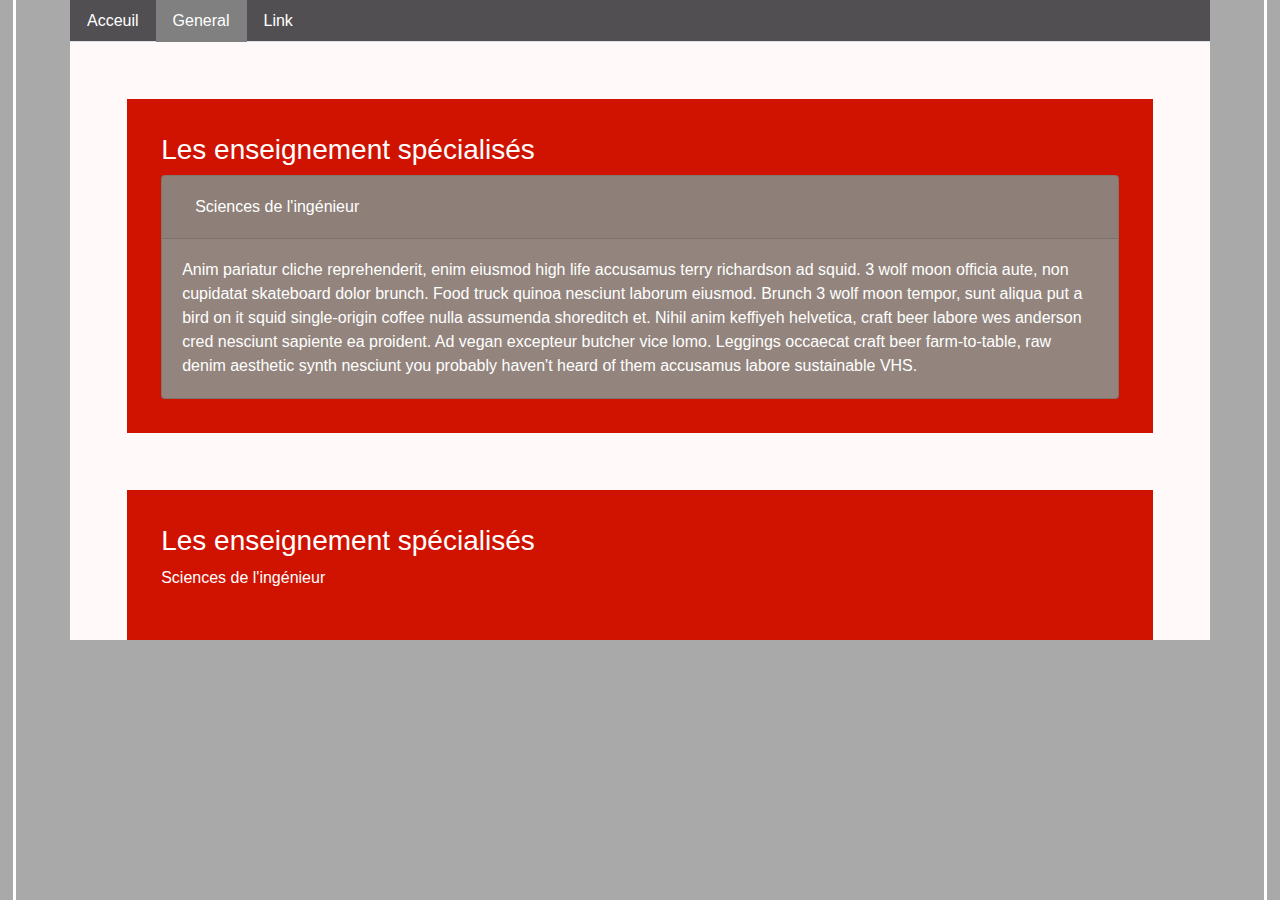
==== general.html @ a8df72dd "Ligne de styles cotés" ====
<!doctype html>
<html lang="en">
  <head>
    <!-- Required meta tags -->
    <meta charset="utf-8">
    <meta name="viewport" content="width=device-width, initial-scale=1, shrink-to-fit=no">
    <!-- Bootstrap CSS -->
    <link rel="stylesheet" href="https://stackpath.bootstrapcdn.com/bootstrap/4.4.1/css/bootstrap.min.css" integrity="sha384-Vkoo8x4CGsO3+Hhxv8T/Q5PaXtkKtu6ug5TOeNV6gBiFeWPGFN9MuhOf23Q9Ifjh" crossorigin="anonymous">
    <link rel="stylesheet" href="css.css">
    <title>Generale</title>
  </head>
  <body>
    <div class="vl-left"></div>
    <div class="vl-right"></div>

    <div class="container">
      <ul class="nav nav-tabs">
        <li class="nav-item">
          <a class="nav-link" href="index.html">Acceuil</a>
        </li>
        <li class="nav-item nav-general">
          <a class="nav-link" href="#">General</a>
        </li>
        <li class="nav-item">
          <a class="nav-link" href="#">Link</a>
        </li>
      </ul>

      <div class="boite">
        <h3>Les enseignement spécialisés</h3>
        <div class="accordion" id="accordionExample">
          <div class="card">
            <div class="card-header" id="headingOne">
              <h5 class="mb-0">
                <button class="btn btn-link" type="button" data-toggle="collapse" data-target="#collapseOne" aria-expanded="true" aria-controls="collapseOne">
                  Sciences de l'ingénieur
                </button>
              </h5>
            </div>
        
            <div id="collapseOne" class="collapse show" aria-labelledby="headingOne" data-parent="#accordionExample">
              <div class="card-body">
                Anim pariatur cliche reprehenderit, enim eiusmod high life accusamus terry richardson ad squid. 3 wolf moon officia aute, non cupidatat skateboard dolor brunch. Food truck quinoa nesciunt laborum eiusmod. Brunch 3 wolf moon tempor, sunt aliqua put a bird on it squid single-origin coffee nulla assumenda shoreditch et. Nihil anim keffiyeh helvetica, craft beer labore wes anderson cred nesciunt sapiente ea proident. Ad vegan excepteur butcher vice lomo. Leggings occaecat craft beer farm-to-table, raw denim aesthetic synth nesciunt you probably haven't heard of them accusamus labore sustainable VHS.
              </div>
            </div>
          </div>
        </div>
      </div>

      <div class="boite">
        <h3>Les enseignement spécialisés</h3>
        <p>Sciences de l'ingénieur</p>
      </div>

    </div>

    <!-- jQuery first, then Popper.js, then Bootstrap JS -->
    <script src="https://code.jquery.com/jquery-3.4.1.slim.min.js" integrity="sha384-J6qa4849blE2+poT4WnyKhv5vZF5SrPo0iEjwBvKU7imGFAV0wwj1yYfoRSJoZ+n" crossorigin="anonymous"></script>
    <script src="https://cdn.jsdelivr.net/npm/popper.js@1.16.0/dist/umd/popper.min.js" integrity="sha384-Q6E9RHvbIyZFJoft+2mJbHaEWldlvI9IOYy5n3zV9zzTtmI3UksdQRVvoxMfooAo" crossorigin="anonymous"></script>
    <script src="https://stackpath.bootstrapcdn.com/bootstrap/4.4.1/js/bootstrap.min.js" integrity="sha384-wfSDF2E50Y2D1uUdj0O3uMBJnjuUD4Ih7YwaYd1iqfktj0Uod8GCExl3Og8ifwB6" crossorigin="anonymous"></script>
  </body>
</html>
---- css.css ----
.boutton {
    background-color : #5c93a3 !important;
}


.boutton:hover {
    background-color : pink !important;
}

body {
    background-color: darkgray;
}

.container {
    background-color: #fff9f9;
    padding: 0;
}

.boite {
    margin-top: 0px;
    margin: 5%;
    padding: 3%;
    background-color: #d01200;
    color: white;
}

.card {
    background-color: #93857d;
}

.card button {
    color: white;
}

.nav {
    background-color: #524f52;
    margin:0px !important;
}

.nav-link {
    color: white !important;
}

.nav-general {
    background-color: grey;
}

.nav-hover:hover {
    background-color: grey;
}

.vl-left {
    border-left: 3px solid white;
    margin-left: 1%;
    position: absolute;
    height: 100%;
}

.vl-right {
    border-right: 3px solid white;
    right:1%;
    position: absolute;
    height: 100%;
}
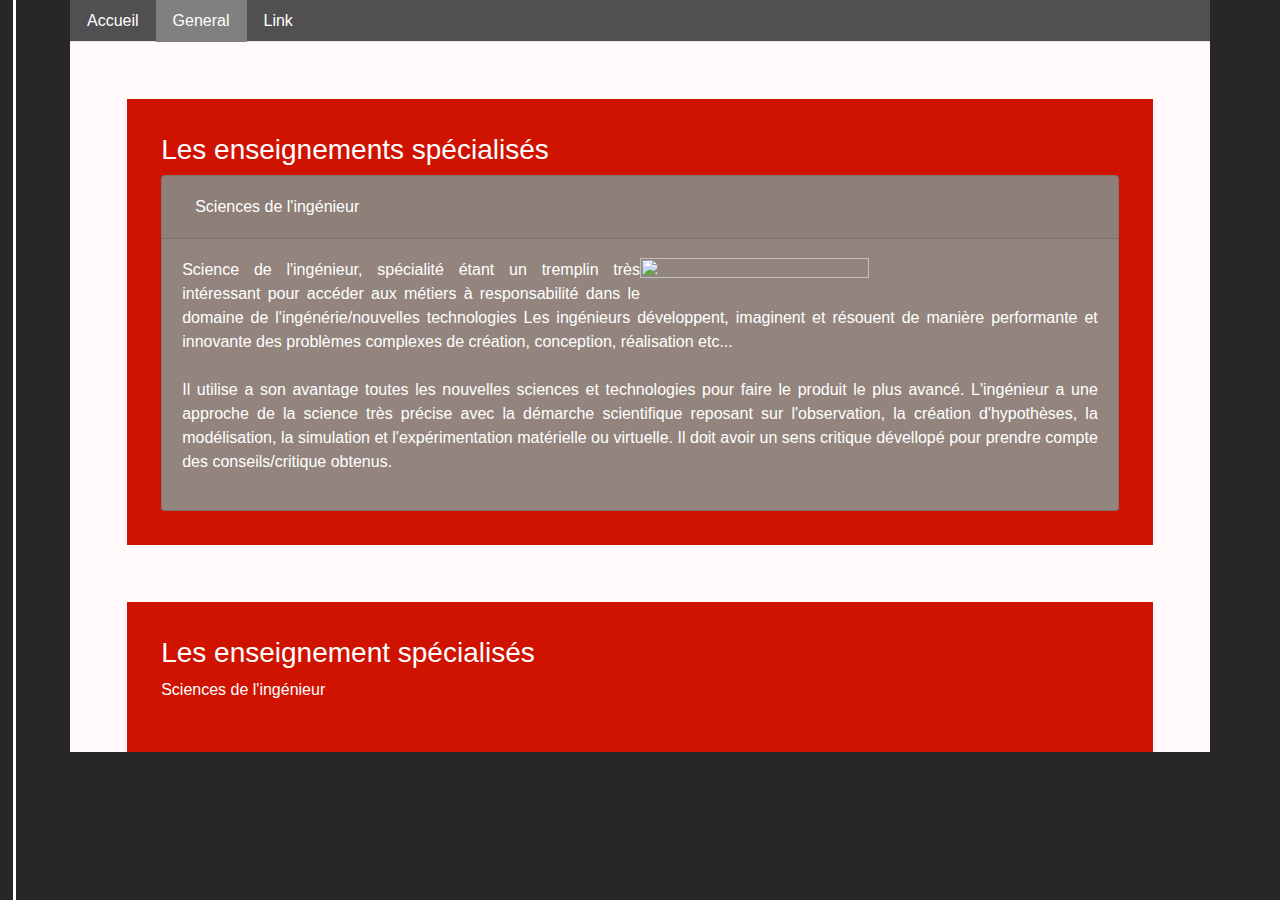
==== commit ebfeb0e6: "Incrustation image + nouveau background" ====
--- a/general.html
+++ b/general.html
@@ -16,7 +16,7 @@
     <div class="container">
       <ul class="nav nav-tabs">
         <li class="nav-item">
-          <a class="nav-link" href="index.html">Acceuil</a>
+          <a class="nav-link" href="index.html">Accueil</a>
         </li>
         <li class="nav-item nav-general">
           <a class="nav-link" href="#">General</a>
@@ -27,7 +27,7 @@
       </ul>
 
       <div class="boite">
-        <h3>Les enseignement spécialisés</h3>
+        <h3>Les enseignements spécialisés</h3>
         <div class="accordion" id="accordionExample">
           <div class="card">
             <div class="card-header" id="headingOne">
@@ -40,7 +40,12 @@
         
             <div id="collapseOne" class="collapse show" aria-labelledby="headingOne" data-parent="#accordionExample">
               <div class="card-body">
-                Anim pariatur cliche reprehenderit, enim eiusmod high life accusamus terry richardson ad squid. 3 wolf moon officia aute, non cupidatat skateboard dolor brunch. Food truck quinoa nesciunt laborum eiusmod. Brunch 3 wolf moon tempor, sunt aliqua put a bird on it squid single-origin coffee nulla assumenda shoreditch et. Nihil anim keffiyeh helvetica, craft beer labore wes anderson cred nesciunt sapiente ea proident. Ad vegan excepteur butcher vice lomo. Leggings occaecat craft beer farm-to-table, raw denim aesthetic synth nesciunt you probably haven't heard of them accusamus labore sustainable VHS.
+                <p><img src="https://es.iith.ac.in/images/eslogo.png" class="image1">Science de l'ingénieur, spécialité étant un tremplin très intéressant pour accéder aux métiers à responsabilité dans le domaine de l'ingénérie/nouvelles technologies
+                    Les ingénieurs développent, imaginent et résouent de manière performante et innovante des problèmes complexes de création, conception, réalisation etc... <br><br>Il utilise a son avantage toutes les nouvelles sciences et technologies pour faire le produit le plus avancé.
+
+                    L'ingénieur a une approche de la science très précise avec la démarche scientifique reposant sur l'observation, la création d'hypothèses, la modélisation, la simulation et l'expérimentation matérielle ou virtuelle. Il doit avoir un sens critique dévellopé pour prendre compte des conseils/critique obtenus.
+                  </p>
+              
               </div>
             </div>
           </div>
--- a/css.css
+++ b/css.css
@@ -9,7 +9,7 @@
 }
 
 body {
-    background-color: darkgray;
+    background-color: #272727;
 }
 
 .container {
@@ -55,11 +55,27 @@
     margin-left: 1%;
     position: absolute;
     height: 100%;
-}
+}s
 
 .vl-right {
     border-right: 3px solid white;
     right:1%;
     position: absolute;
     height: 100%;
+}
+button:hover {
+    color: rgb(163, 163, 163) !important;
+    text-decoration: none !important;
+}
+button{
+    text-decoration: none !important;
+}
+.image1 {
+    width: 50%;
+    height: 50%;
+    float: right;
+    margin-top: 0cm;
+}
+p {
+    text-align: justify;
 }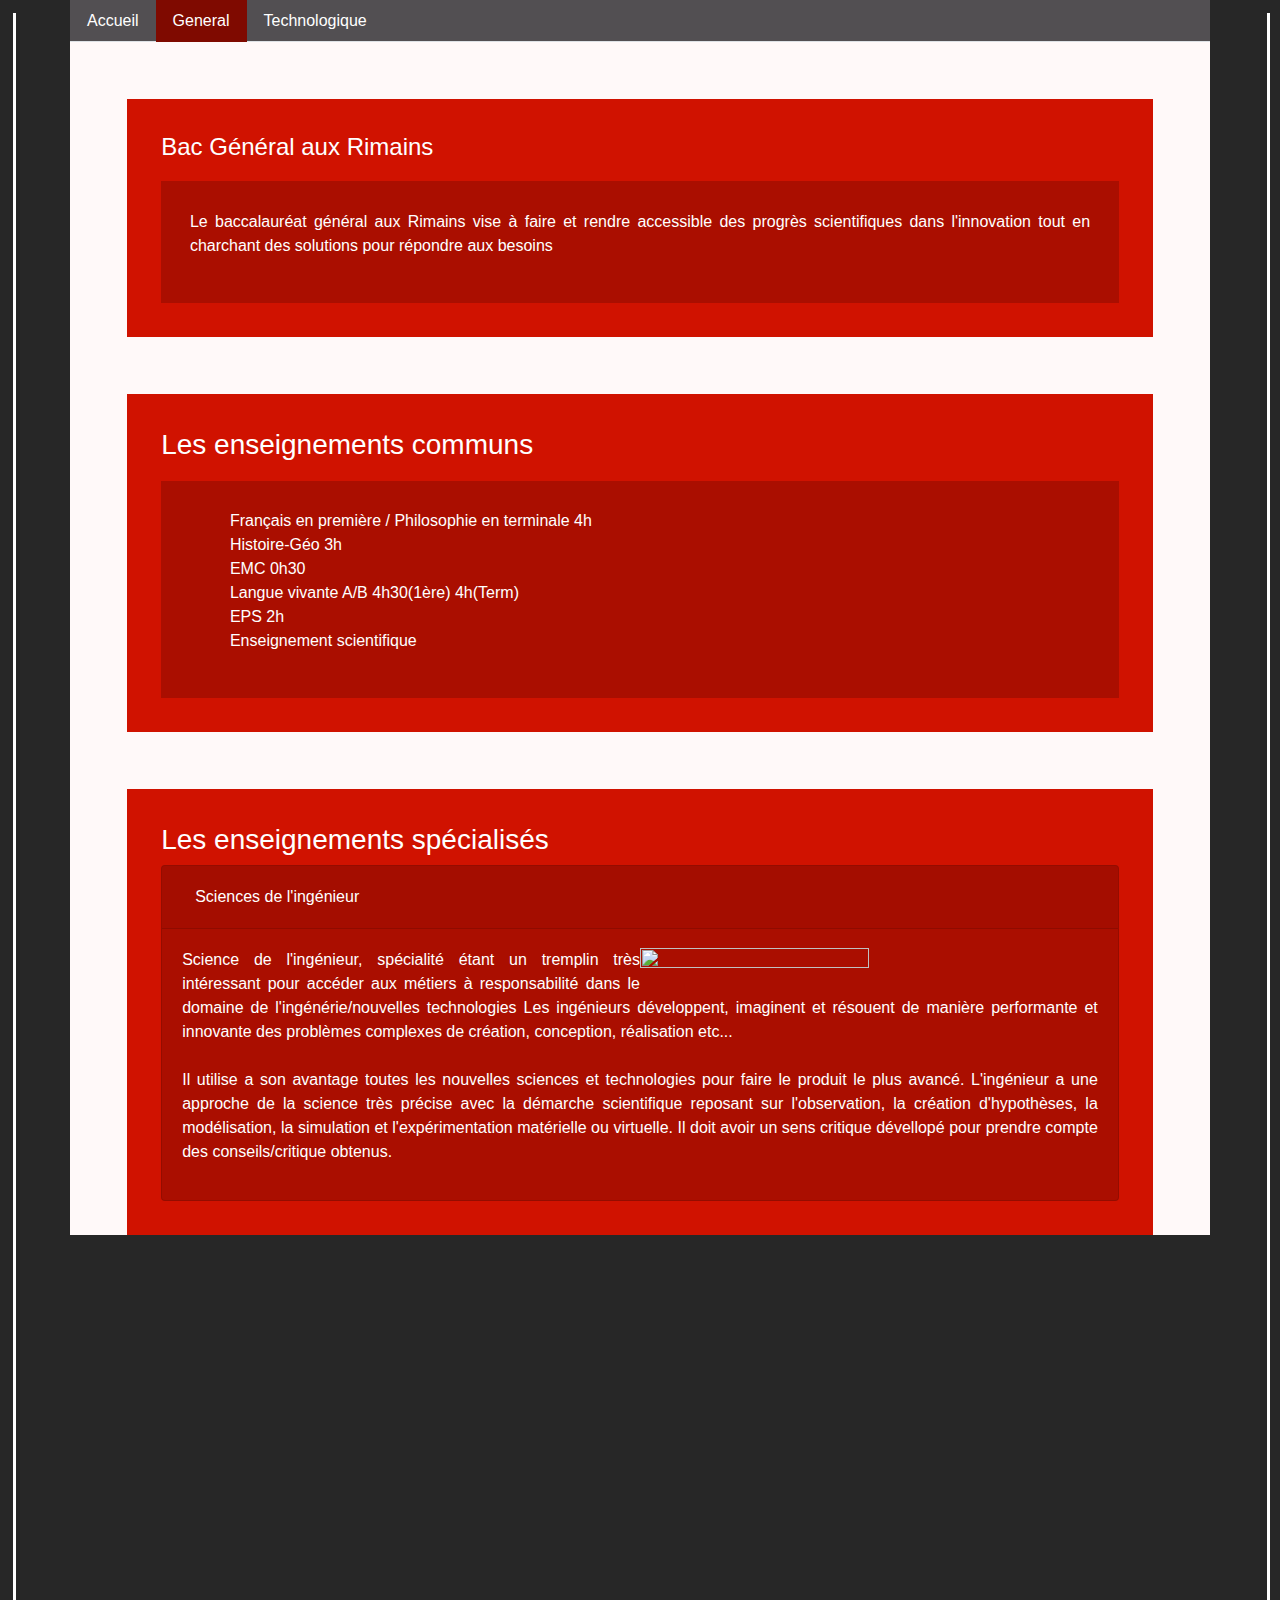
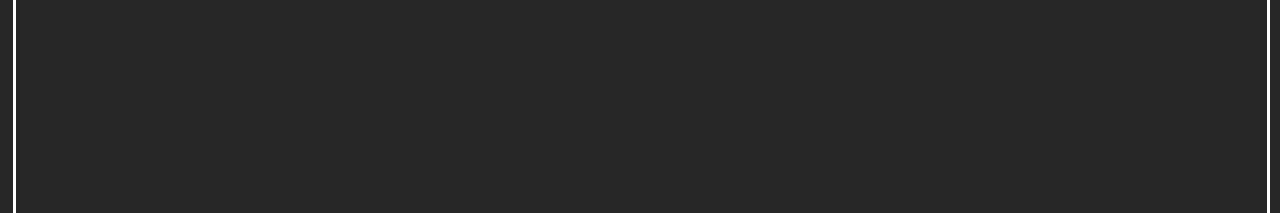
==== commit 01929df5: "Rajout du lien Technologie + changement nav bar + changement général" ====
--- a/general.html
+++ b/general.html
@@ -7,7 +7,7 @@
     <!-- Bootstrap CSS -->
     <link rel="stylesheet" href="https://stackpath.bootstrapcdn.com/bootstrap/4.4.1/css/bootstrap.min.css" integrity="sha384-Vkoo8x4CGsO3+Hhxv8T/Q5PaXtkKtu6ug5TOeNV6gBiFeWPGFN9MuhOf23Q9Ifjh" crossorigin="anonymous">
     <link rel="stylesheet" href="css.css">
-    <title>Generale</title>
+    <title>General</title>
   </head>
   <body>
     <div class="vl-left"></div>
@@ -15,17 +15,38 @@
 
     <div class="container">
       <ul class="nav nav-tabs">
-        <li class="nav-item">
+        <li class="nav-item nav-hoverac">
           <a class="nav-link" href="index.html">Accueil</a>
         </li>
         <li class="nav-item nav-general">
           <a class="nav-link" href="#">General</a>
         </li>
         <li class="nav-item">
-          <a class="nav-link" href="#">Link</a>
+          <a class="nav-link" href="STI2D.html">Technologique</a>
         </li>
       </ul>
 
+      <div class="boite">
+        <h4>Bac Général aux Rimains</h4>
+        <div class="boite1">
+        <p>Le baccalauréat général aux Rimains vise à faire et rendre accessible des progrès scientifiques dans l'innovation tout en charchant des solutions pour répondre aux besoins</p>
+      </div>
+      </div>
+      
+      <div class="boite">
+        <h3>Les enseignements communs</h3>
+      <div class="boite1">
+        <ul>
+        <p>
+        Français en première / Philosophie en terminale 4h<br>
+        Histoire-Géo 3h<br>
+        EMC 0h30<br>
+        Langue vivante A/B 4h30(1ère) 4h(Term)<br>
+        EPS 2h <br>
+        Enseignement scientifique<br></p>
+      </div>
+      </div>
+      
       <div class="boite">
         <h3>Les enseignements spécialisés</h3>
         <div class="accordion" id="accordionExample">
@@ -52,10 +73,7 @@
         </div>
       </div>
 
-      <div class="boite">
-        <h3>Les enseignement spécialisés</h3>
-        <p>Sciences de l'ingénieur</p>
-      </div>
+      
 
     </div>
 
--- a/css.css
+++ b/css.css
@@ -25,8 +25,15 @@
     color: white;
 }
 
+.boite1{
+    margin-top: 2%;
+    padding: 3%;
+    background-color: #aa0e00;
+    color: white;  
+}
+
 .card {
-    background-color: #93857d;
+    background-color: #aa0e00;
 }
 
 .card button {
@@ -43,28 +50,30 @@
 }
 
 .nav-general {
-    background-color: grey;
+    background-color:rgb(127, 10, 0);
 }
 
 .nav-hover:hover {
-    background-color: grey;
+    background-color:rgb(127, 10, 0);
 }
 
 .vl-left {
+    margin-top: 1%;
     border-left: 3px solid white;
     margin-left: 1%;
     position: absolute;
-    height: 100%;
-}s
+    height: 200%;
+}
 
 .vl-right {
-    border-right: 3px solid white;
-    right:1%;
+    margin-top: 1%;
+    border-left: 3px solid white;
+    margin-left: 99%;
     position: absolute;
-    height: 100%;
+    height: 200%;
 }
 button:hover {
-    color: rgb(163, 163, 163) !important;
+    color: rgb(126, 0, 0) !important;
     text-decoration: none !important;
 }
 button{
@@ -74,8 +83,13 @@
     width: 50%;
     height: 50%;
     float: right;
-    margin-top: 0cm;
 }
 p {
     text-align: justify;
+}
+.nav-hoverac:hover {
+    background-color:rgb(0, 125, 127);
+}
+.nav-ac {
+    background-color:rgb(0, 125, 127);  
 }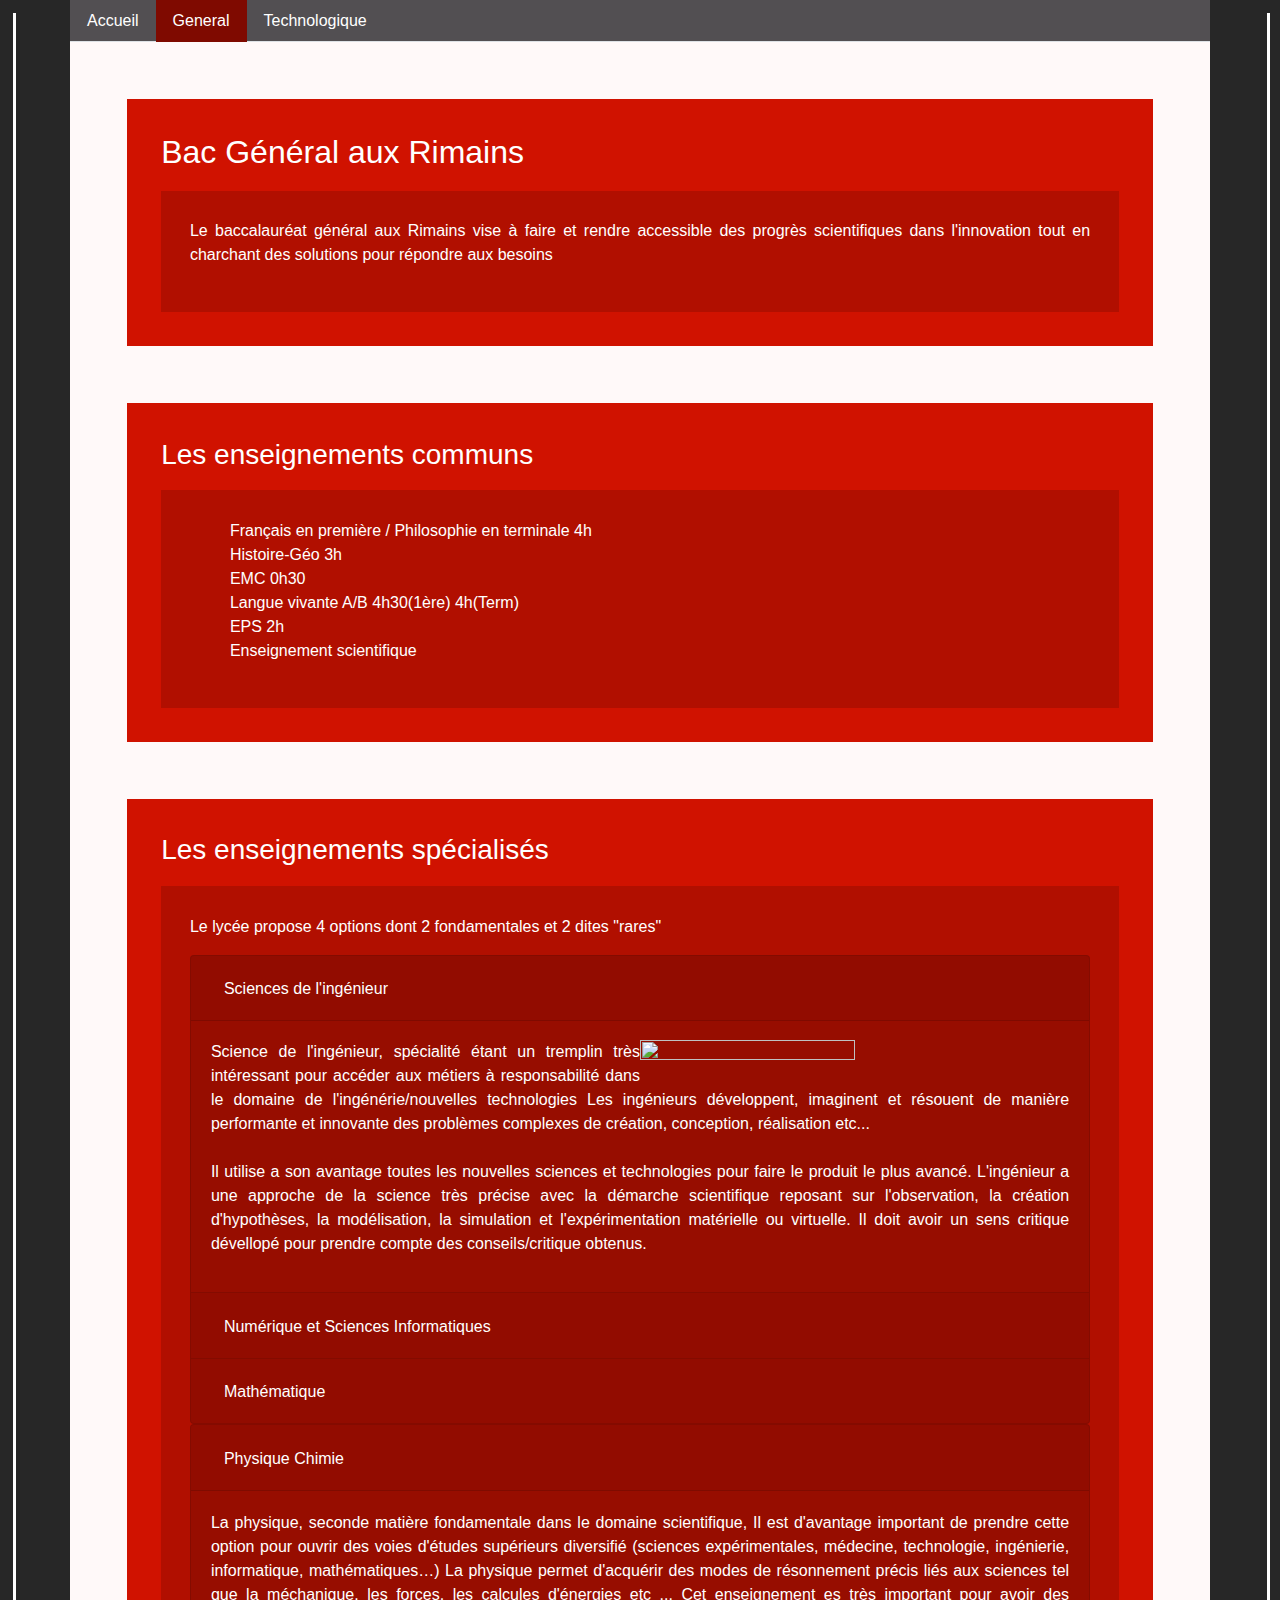
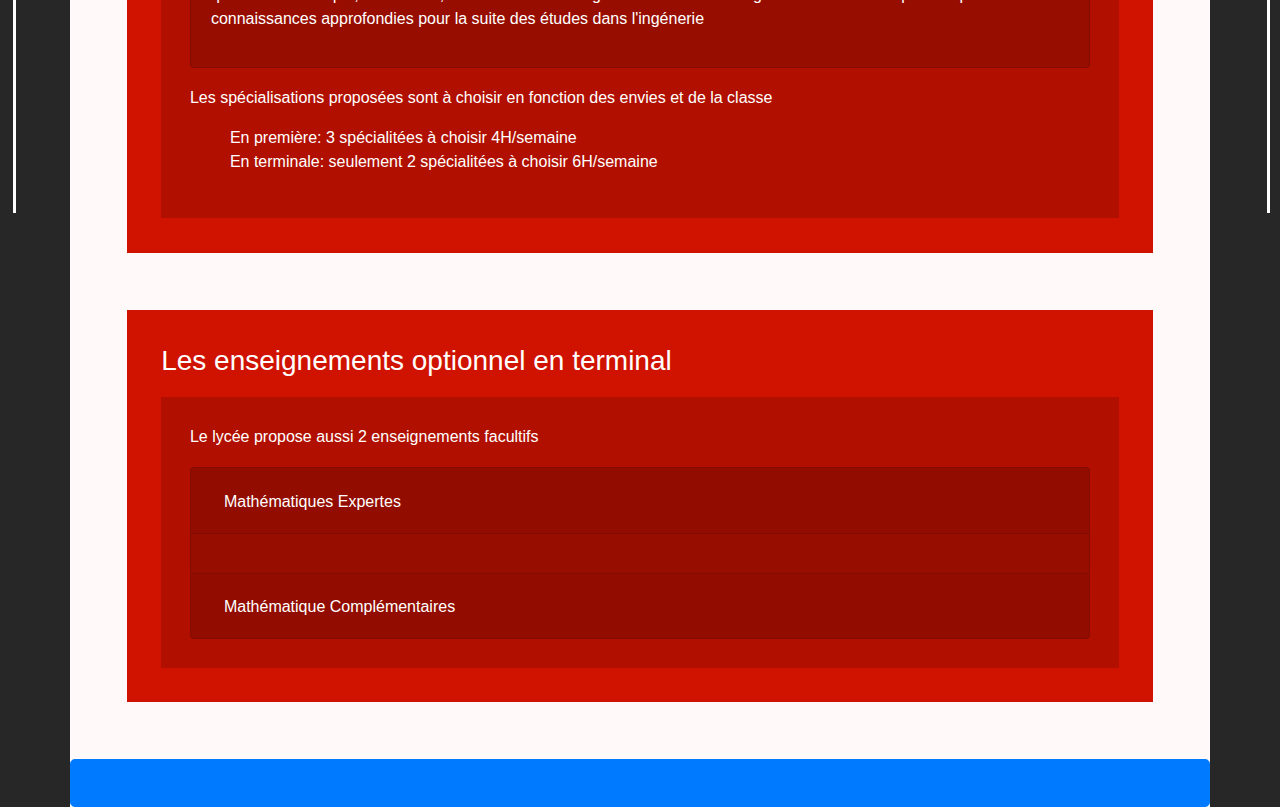
==== commit c4033150: "Ajout enseignements optionnels + début bouton goup" ====
--- a/general.html
+++ b/general.html
@@ -21,13 +21,13 @@
         <li class="nav-item nav-general">
           <a class="nav-link" href="#">General</a>
         </li>
-        <li class="nav-item">
+        <li class="nav-item nav-hovetechno">
           <a class="nav-link" href="STI2D.html">Technologique</a>
         </li>
       </ul>
 
       <div class="boite">
-        <h4>Bac Général aux Rimains</h4>
+        <h2>Bac Général aux Rimains</h2>
         <div class="boite1">
         <p>Le baccalauréat général aux Rimains vise à faire et rendre accessible des progrès scientifiques dans l'innovation tout en charchant des solutions pour répondre aux besoins</p>
       </div>
@@ -46,37 +46,123 @@
         Enseignement scientifique<br></p>
       </div>
       </div>
-      
+       
       <div class="boite">
-        <h3>Les enseignements spécialisés</h3>
+        <div class="titreen"><h3>Les enseignements spécialisés</h3></div>
+        <div class="boite1">
+        <p>Le lycée propose 4 options dont 2 fondamentales et 2 dites "rares"</p>
         <div class="accordion" id="accordionExample">
           <div class="card">
             <div class="card-header" id="headingOne">
-              <h5 class="mb-0">
+              <h2 class="mb-0">
                 <button class="btn btn-link" type="button" data-toggle="collapse" data-target="#collapseOne" aria-expanded="true" aria-controls="collapseOne">
                   Sciences de l'ingénieur
                 </button>
-              </h5>
+              </h2>
             </div>
         
             <div id="collapseOne" class="collapse show" aria-labelledby="headingOne" data-parent="#accordionExample">
               <div class="card-body">
                 <p><img src="https://es.iith.ac.in/images/eslogo.png" class="image1">Science de l'ingénieur, spécialité étant un tremplin très intéressant pour accéder aux métiers à responsabilité dans le domaine de l'ingénérie/nouvelles technologies
-                    Les ingénieurs développent, imaginent et résouent de manière performante et innovante des problèmes complexes de création, conception, réalisation etc... <br><br>Il utilise a son avantage toutes les nouvelles sciences et technologies pour faire le produit le plus avancé.
+                  Les ingénieurs développent, imaginent et résouent de manière performante et innovante des problèmes complexes de création, conception, réalisation etc... <br><br>Il utilise a son avantage toutes les nouvelles sciences et technologies pour faire le produit le plus avancé.
 
-                    L'ingénieur a une approche de la science très précise avec la démarche scientifique reposant sur l'observation, la création d'hypothèses, la modélisation, la simulation et l'expérimentation matérielle ou virtuelle. Il doit avoir un sens critique dévellopé pour prendre compte des conseils/critique obtenus.
-                  </p>
-              
+                  L'ingénieur a une approche de la science très précise avec la démarche scientifique reposant sur l'observation, la création d'hypothèses, la modélisation, la simulation et l'expérimentation matérielle ou virtuelle. Il doit avoir un sens critique dévellopé pour prendre compte des conseils/critique obtenus.
+              </div>
+            </div>
+          </div>
+          <div class="card">
+            <div class="card-header" id="headingTwo">
+              <h2 class="mb-0">
+                <button class="btn btn-link collapsed" type="button" data-toggle="collapse" data-target="#collapseTwo" aria-expanded="false" aria-controls="collapseTwo">
+                  Numérique et Sciences Informatiques
+                </button>
+              </h2>
+            </div>
+            <div id="collapseTwo" class="collapse" aria-labelledby="headingTwo" data-parent="#accordionExample">
+              <div class="card-body">
+                <p>La spécialité Numérique et Sciences Informatiques est un choix vraiment pertinant pour les personnes aimant énnormémant le monde numérique et de l'informatique voulant travailler dans un monde en constante évolution numérique. Cette spécialité permet d'ainci faire des écoles d'ingénieurs dans l'informatique pour décrocher les métiers de Cyberdefender, ingénieurs informaticiens, Web masters etc... <br> </p>
+                <p> Il est dans l'obligation des élèves d'apprendre des conceptes fondamentaux qui sont les pilier de l'informatique dans son fond scientifique et technique. Ces conceptes-ci sont :<br>
+                Les données, les algorithhmes, les languages et les machines et leurs systèmes d'exploitation.</p>
+              </div>
+            </div>
+          </div>
+          <div class="card">
+            <div class="card-header" id="headingThree">
+              <h2 class="mb-0">
+                <button class="btn btn-link collapsed" type="button" data-toggle="collapse" data-target="#collapseThree" aria-expanded="false" aria-controls="collapseThree">
+                  Mathématique
+                </button>
+              </h2>
+            </div>
+            <div id="collapseThree" class="collapse" aria-labelledby="headingThree" data-parent="#accordionExample">
+              <div class="card-body">
+                <p>Les mathémtiques, fondamentales dans le domaine scientifique pour un bon cursus vont être dans le prolongement des cylcles précédents, il y est travaillé 6 grandes compétences :<br>
+                  Chercher, à l’aide d’outils logiciels, Modéliser/faire une simulation, Représenter/choisir un cadre, Raisonner/démontrer, Calculer/mettre en œuvre des algorithmes et Communiquer/expliquer une démarche</p>
               </div>
             </div>
           </div>
         </div>
+        <div class="card card4">
+          <div class="card-header" id="headingFour">
+            <h2 class="mb-0">
+              <button class="btn btn-link" type="button" data-toggle="collapse" data-target="#collapseFour" aria-expanded="true" aria-controls="collapseFour">
+                Physique Chimie
+              </button>
+            </h2>
+          </div>
+          <div id="collapseFour" class="collapse show" aria-labelledby="headingFour" data-parent="#accordionExample">
+            <div class="card-body">
+              <p>La physique, seconde matière fondamentale dans le domaine scientifique, Il est d'avantage important de prendre cette option pour ouvrir des voies d'études supérieurs diversifié (sciences expérimentales, médecine, technologie, ingénierie, informatique, mathématiques…) La physique permet d'acquérir des modes de résonnement précis liés aux sciences tel que la méchanique, les forces, les calcules d'énergies etc ... Cet enseignement es très important pour avoir des connaissances approfondies pour la suite des études dans l'ingénerie   </p>
+            </div>
+          </div>
+        </div>
+        <p>Les spécialisations proposées sont à choisir en fonction des envies et de la classe</p>
+
+        <ul>
+         <p>En première: 3 spécialitées à choisir 4H/semaine<br>
+          En terminale:  seulement 2 spécialitées à choisir 6H/semaine</p>
+        </ul>
       </div>
-
-      
-
     </div>
 
+    <div class="boite">
+      <h3>Les enseignements optionnel en terminal</h3>
+      <div class="boite1">
+        Le lycée propose aussi 2 enseignements facultifs 
+      <div class="accordion" id="accordionExample">
+        <div class="card card5">
+          <div class="card-header" id="heading">
+            <h2 class="mb-0">
+              <button class="btn btn-link" type="button" data-toggle="collapse" data-target="#collapseFive" aria-expanded="true" aria-controls="collapseFive">
+                Mathématiques Expertes
+              </button>
+            </h2>
+          </div>
+          <div id="collapseFive" class="collapse show" aria-labelledby="headingFive" data-parent="#accordionExample">
+            <div class="card-body">
+             
+            </div>
+          </div>
+        </div>
+        <div class="card">
+          <div class="card-header" id="headingSix">
+            <h2 class="mb-0">
+              <button class="btn btn-link collapsed" type="button" data-toggle="collapse" data-target="#collapseSix" aria-expanded="false" aria-controls="collapseSix">
+                Mathématique Complémentaires
+              </button>
+            </h2>
+          </div>
+          <div id="collapseSix" class="collapse" aria-labelledby="headingSix" data-parent="#accordionExample">
+            <div class="card-body">
+             
+            </div>
+          </div>
+        </div>
+      </div>
+    </div>
+    </div>
+    <button type="button" class="btn btn-primary btn-lg btn-block" ><a href="#top">Remonter en Haut</a></button>
+    
     <!-- jQuery first, then Popper.js, then Bootstrap JS -->
     <script src="https://code.jquery.com/jquery-3.4.1.slim.min.js" integrity="sha384-J6qa4849blE2+poT4WnyKhv5vZF5SrPo0iEjwBvKU7imGFAV0wwj1yYfoRSJoZ+n" crossorigin="anonymous"></script>
     <script src="https://cdn.jsdelivr.net/npm/popper.js@1.16.0/dist/umd/popper.min.js" integrity="sha384-Q6E9RHvbIyZFJoft+2mJbHaEWldlvI9IOYy5n3zV9zzTtmI3UksdQRVvoxMfooAo" crossorigin="anonymous"></script>
--- a/css.css
+++ b/css.css
@@ -28,12 +28,12 @@
 .boite1{
     margin-top: 2%;
     padding: 3%;
-    background-color: #aa0e00;
+    background-color: #b10f00;
     color: white;  
 }
 
 .card {
-    background-color: #aa0e00;
+    background-color: #970d00;
 }
 
 .card button {
@@ -92,4 +92,19 @@
 }
 .nav-ac {
     background-color:rgb(0, 125, 127);  
-}+}
+.nav-techno{
+    background-color: rgb(12, 127, 0);
+}
+.nav-hovetechno:hover{
+    background-color: rgb(12, 127, 0); 
+}
+.titreen{
+    margin-bottom:2%;
+}
+.card4{
+    margin-bottom: 2%;
+}
+.card5{
+    margin-top: 2%;
+}
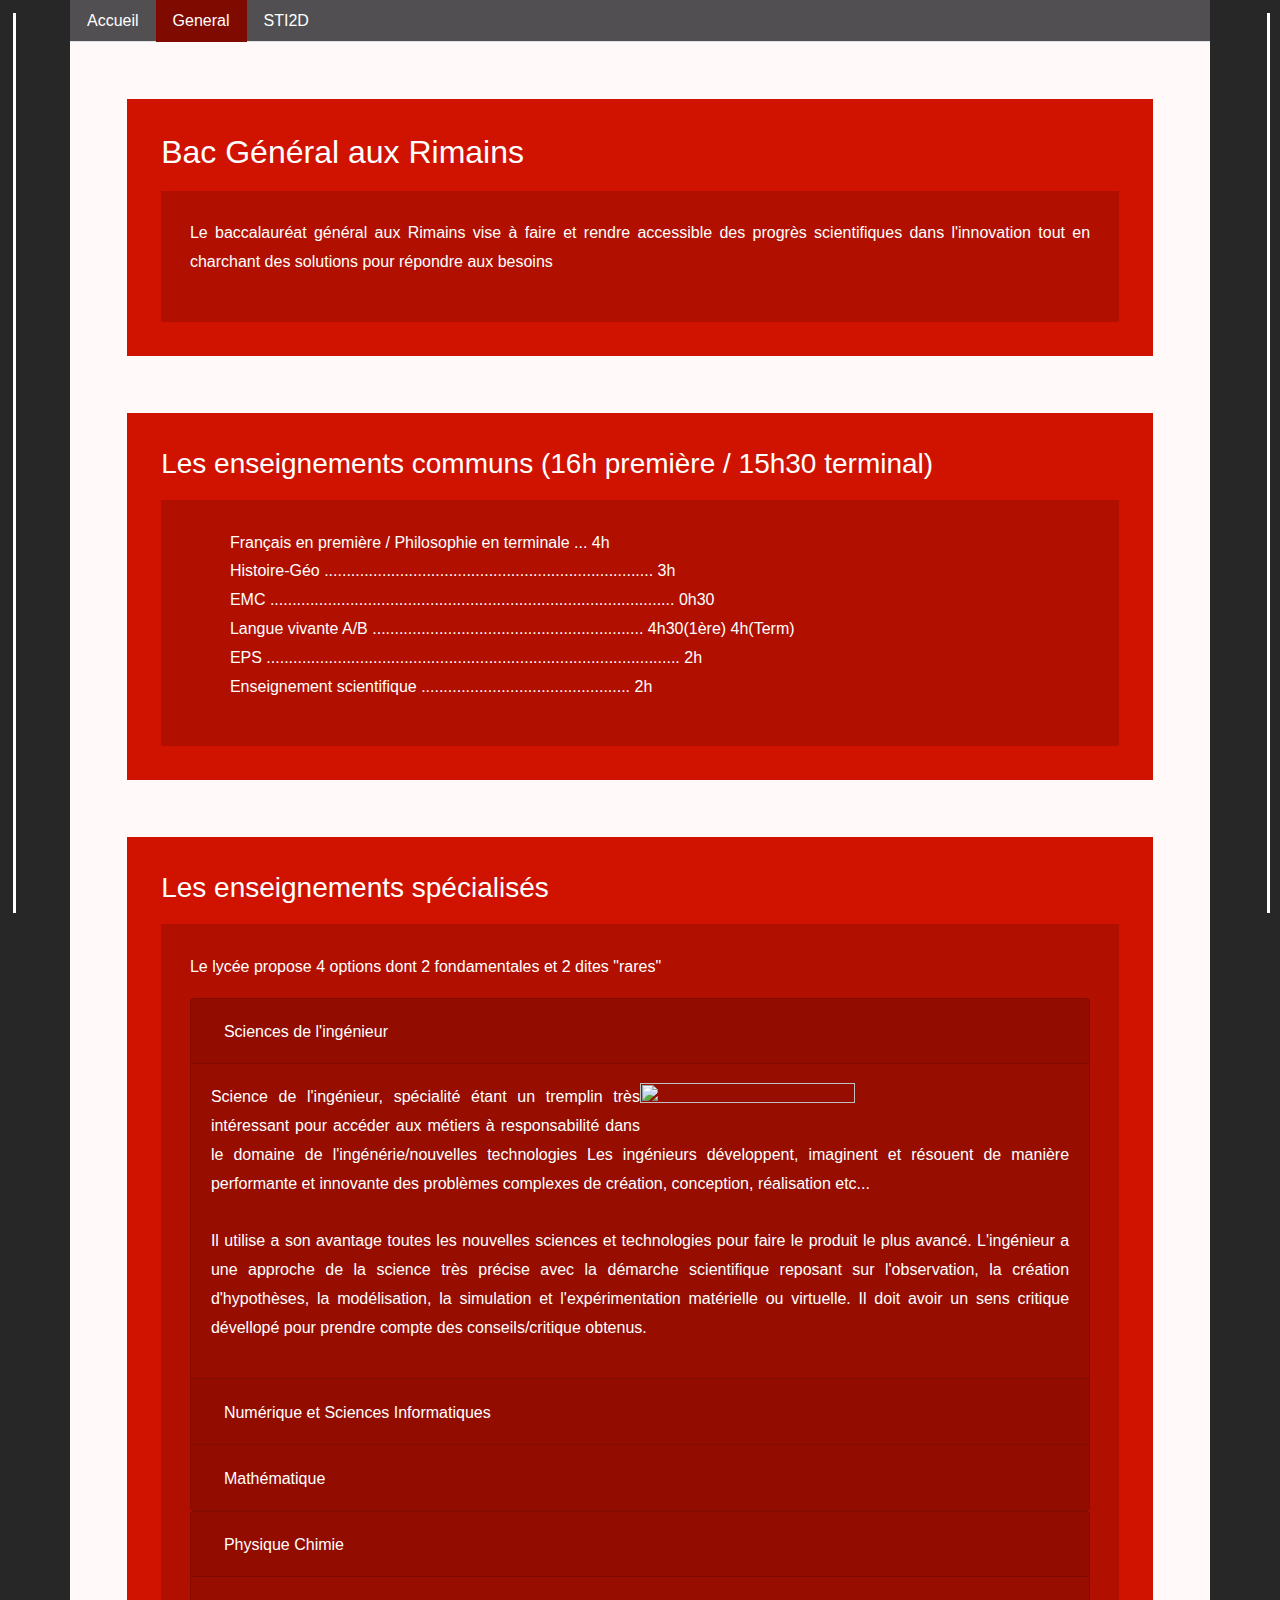
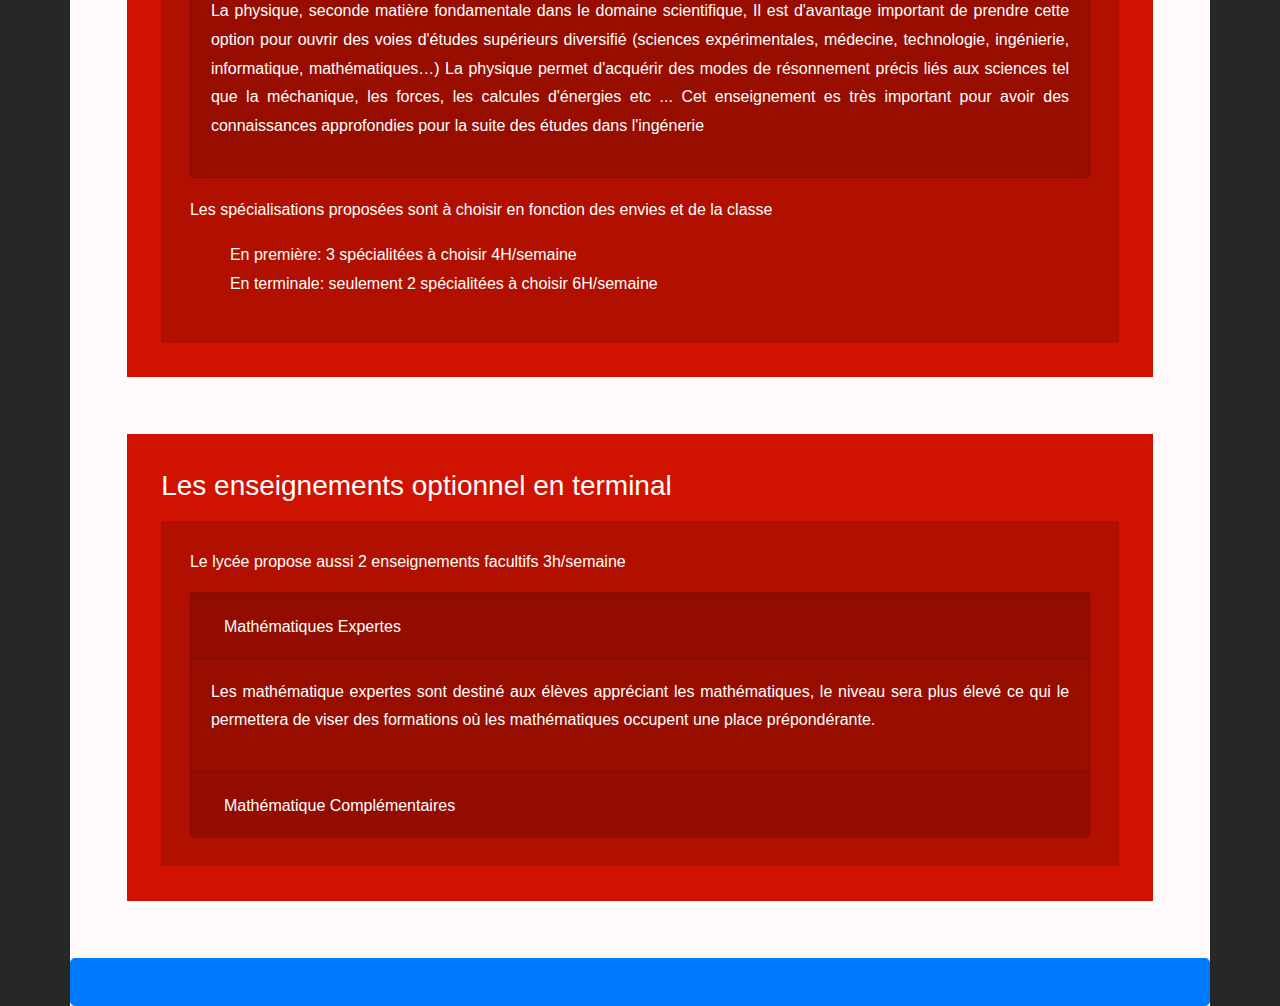
==== commit d03b6162: "Ajout de la STI2D + L'accueil  = travail 90% achevé" ====
--- a/general.html
+++ b/general.html
@@ -22,7 +22,7 @@
           <a class="nav-link" href="#">General</a>
         </li>
         <li class="nav-item nav-hovetechno">
-          <a class="nav-link" href="STI2D.html">Technologique</a>
+          <a class="nav-link" href="STI2D.html">STI2D</a>
         </li>
       </ul>
 
@@ -34,16 +34,16 @@
       </div>
       
       <div class="boite">
-        <h3>Les enseignements communs</h3>
+        <h3>Les enseignements communs (16h première / 15h30 terminal)</h3>
       <div class="boite1">
         <ul>
         <p>
-        Français en première / Philosophie en terminale 4h<br>
-        Histoire-Géo 3h<br>
-        EMC 0h30<br>
-        Langue vivante A/B 4h30(1ère) 4h(Term)<br>
-        EPS 2h <br>
-        Enseignement scientifique<br></p>
+        Français en première / Philosophie en terminale ... 4h<br>
+        Histoire-Géo .......................................................................... 3h<br>
+        EMC ........................................................................................... 0h30<br>
+        Langue vivante A/B ............................................................. 4h30(1ère) 4h(Term)<br>
+        EPS ............................................................................................. 2h <br>
+        Enseignement scientifique ............................................... 2h<br></p>
       </div>
       </div>
        
@@ -55,7 +55,7 @@
           <div class="card">
             <div class="card-header" id="headingOne">
               <h2 class="mb-0">
-                <button class="btn btn-link" type="button" data-toggle="collapse" data-target="#collapseOne" aria-expanded="true" aria-controls="collapseOne">
+                <button class="btn btn-link btncg" type="button" data-toggle="collapse" data-target="#collapseOne" aria-expanded="true" aria-controls="collapseOne">
                   Sciences de l'ingénieur
                 </button>
               </h2>
@@ -73,7 +73,7 @@
           <div class="card">
             <div class="card-header" id="headingTwo">
               <h2 class="mb-0">
-                <button class="btn btn-link collapsed" type="button" data-toggle="collapse" data-target="#collapseTwo" aria-expanded="false" aria-controls="collapseTwo">
+                <button class="btn btn-link collapsed btncg" type="button" data-toggle="collapse" data-target="#collapseTwo" aria-expanded="false" aria-controls="collapseTwo">
                   Numérique et Sciences Informatiques
                 </button>
               </h2>
@@ -89,7 +89,7 @@
           <div class="card">
             <div class="card-header" id="headingThree">
               <h2 class="mb-0">
-                <button class="btn btn-link collapsed" type="button" data-toggle="collapse" data-target="#collapseThree" aria-expanded="false" aria-controls="collapseThree">
+                <button class="btn btn-link collapsed btncg" type="button" data-toggle="collapse" data-target="#collapseThree" aria-expanded="false" aria-controls="collapseThree">
                   Mathématique
                 </button>
               </h2>
@@ -105,7 +105,7 @@
         <div class="card card4">
           <div class="card-header" id="headingFour">
             <h2 class="mb-0">
-              <button class="btn btn-link" type="button" data-toggle="collapse" data-target="#collapseFour" aria-expanded="true" aria-controls="collapseFour">
+              <button class="btn btn-link btncg" type="button" data-toggle="collapse" data-target="#collapseFour" aria-expanded="true" aria-controls="collapseFour">
                 Physique Chimie
               </button>
             </h2>
@@ -128,33 +128,33 @@
     <div class="boite">
       <h3>Les enseignements optionnel en terminal</h3>
       <div class="boite1">
-        Le lycée propose aussi 2 enseignements facultifs 
+        Le lycée propose aussi 2 enseignements facultifs 3h/semaine
       <div class="accordion" id="accordionExample">
         <div class="card card5">
           <div class="card-header" id="heading">
             <h2 class="mb-0">
-              <button class="btn btn-link" type="button" data-toggle="collapse" data-target="#collapseFive" aria-expanded="true" aria-controls="collapseFive">
+              <button class="btn btn-link btncg" type="button" data-toggle="collapse" data-target="#collapseFive" aria-expanded="true" aria-controls="collapseFive">
                 Mathématiques Expertes
               </button>
             </h2>
           </div>
           <div id="collapseFive" class="collapse show" aria-labelledby="headingFive" data-parent="#accordionExample">
             <div class="card-body">
-             
+             <p>Les mathématique expertes sont destiné aux élèves appréciant les mathématiques, le niveau sera plus élevé ce qui le permettera de viser des formations où les mathématiques occupent une place prépondérante.</p>
             </div>
           </div>
         </div>
         <div class="card">
           <div class="card-header" id="headingSix">
             <h2 class="mb-0">
-              <button class="btn btn-link collapsed" type="button" data-toggle="collapse" data-target="#collapseSix" aria-expanded="false" aria-controls="collapseSix">
+              <button class="btn btn-link collapsed btncg" type="button" data-toggle="collapse" data-target="#collapseSix" aria-expanded="false" aria-controls="collapseSix">
                 Mathématique Complémentaires
               </button>
             </h2>
           </div>
           <div id="collapseSix" class="collapse" aria-labelledby="headingSix" data-parent="#accordionExample">
             <div class="card-body">
-             
+              <p>Les mathématiques complémentaires sont une option de terminale destinée aux élèves qui abandonnent la spécialité maths en terminale mais qui ont tout de même besoin de maîtriser quelques bases de mathématiques pour leur poursuite d’études </p>
             </div>
           </div>
         </div>
--- a/css.css
+++ b/css.css
@@ -1,13 +1,3 @@
-
-.boutton {
-    background-color : #5c93a3 !important;
-}
-
-
-.boutton:hover {
-    background-color : pink !important;
-}
-
 body {
     background-color: #272727;
 }
@@ -36,6 +26,10 @@
     background-color: #970d00;
 }
 
+.cardsti{
+    background-color: rgb(10, 97, 0) ;
+}
+
 .card button {
     color: white;
 }
@@ -62,7 +56,8 @@
     border-left: 3px solid white;
     margin-left: 1%;
     position: absolute;
-    height: 200%;
+    height: 100%;
+    margin-bottom: 1%;
 }
 
 .vl-right {
@@ -70,10 +65,15 @@
     border-left: 3px solid white;
     margin-left: 99%;
     position: absolute;
-    height: 200%;
+    height: 100%;
+    margin-bottom: 1%;
 }
-button:hover {
-    color: rgb(126, 0, 0) !important;
+.btncg:hover {
+    color: rgb(255, 38, 38) !important;
+    text-decoration: none !important;
+}
+.btncs:hover {
+    color: rgb(18, 179, 0) !important;
     text-decoration: none !important;
 }
 button{
@@ -86,12 +86,13 @@
 }
 p {
     text-align: justify;
+    line-height: 180%;
 }
 .nav-hoverac:hover {
-    background-color:rgb(0, 125, 127);
+    background-color:#01758a;
 }
 .nav-ac {
-    background-color:rgb(0, 125, 127);  
+    background-color:#01758a;  
 }
 .nav-techno{
     background-color: rgb(12, 127, 0);
@@ -108,3 +109,41 @@
 .card5{
     margin-top: 2%;
 }
+.boite2{
+    margin-top: 0px;
+    margin: 5%;
+    padding: 3%;
+    background-color: #00b0cf;
+    color: white; 
+}
+.boite3{
+    margin-top: 2%;
+    padding: 3%;
+    background-color: #0092ac;
+    color: white;
+}
+.txtc{
+    margin-bottom: 2%;
+}
+.txtc2{
+    margin-top: 2%;
+}
+.boite4{
+    margin-top: 0px;
+    margin: 5%;
+    padding: 3%;
+    background-color: rgb(16, 165, 0);
+    color: white;   
+}
+.boite5{
+    margin-top: 4%;
+    padding: 3%;
+    background-color: rgb(13, 126, 0);
+    color: white;
+}
+.boiteoption{
+    padding-top: 2%;
+}
+.boiteop3 {
+    margin-bottom: 3%;
+}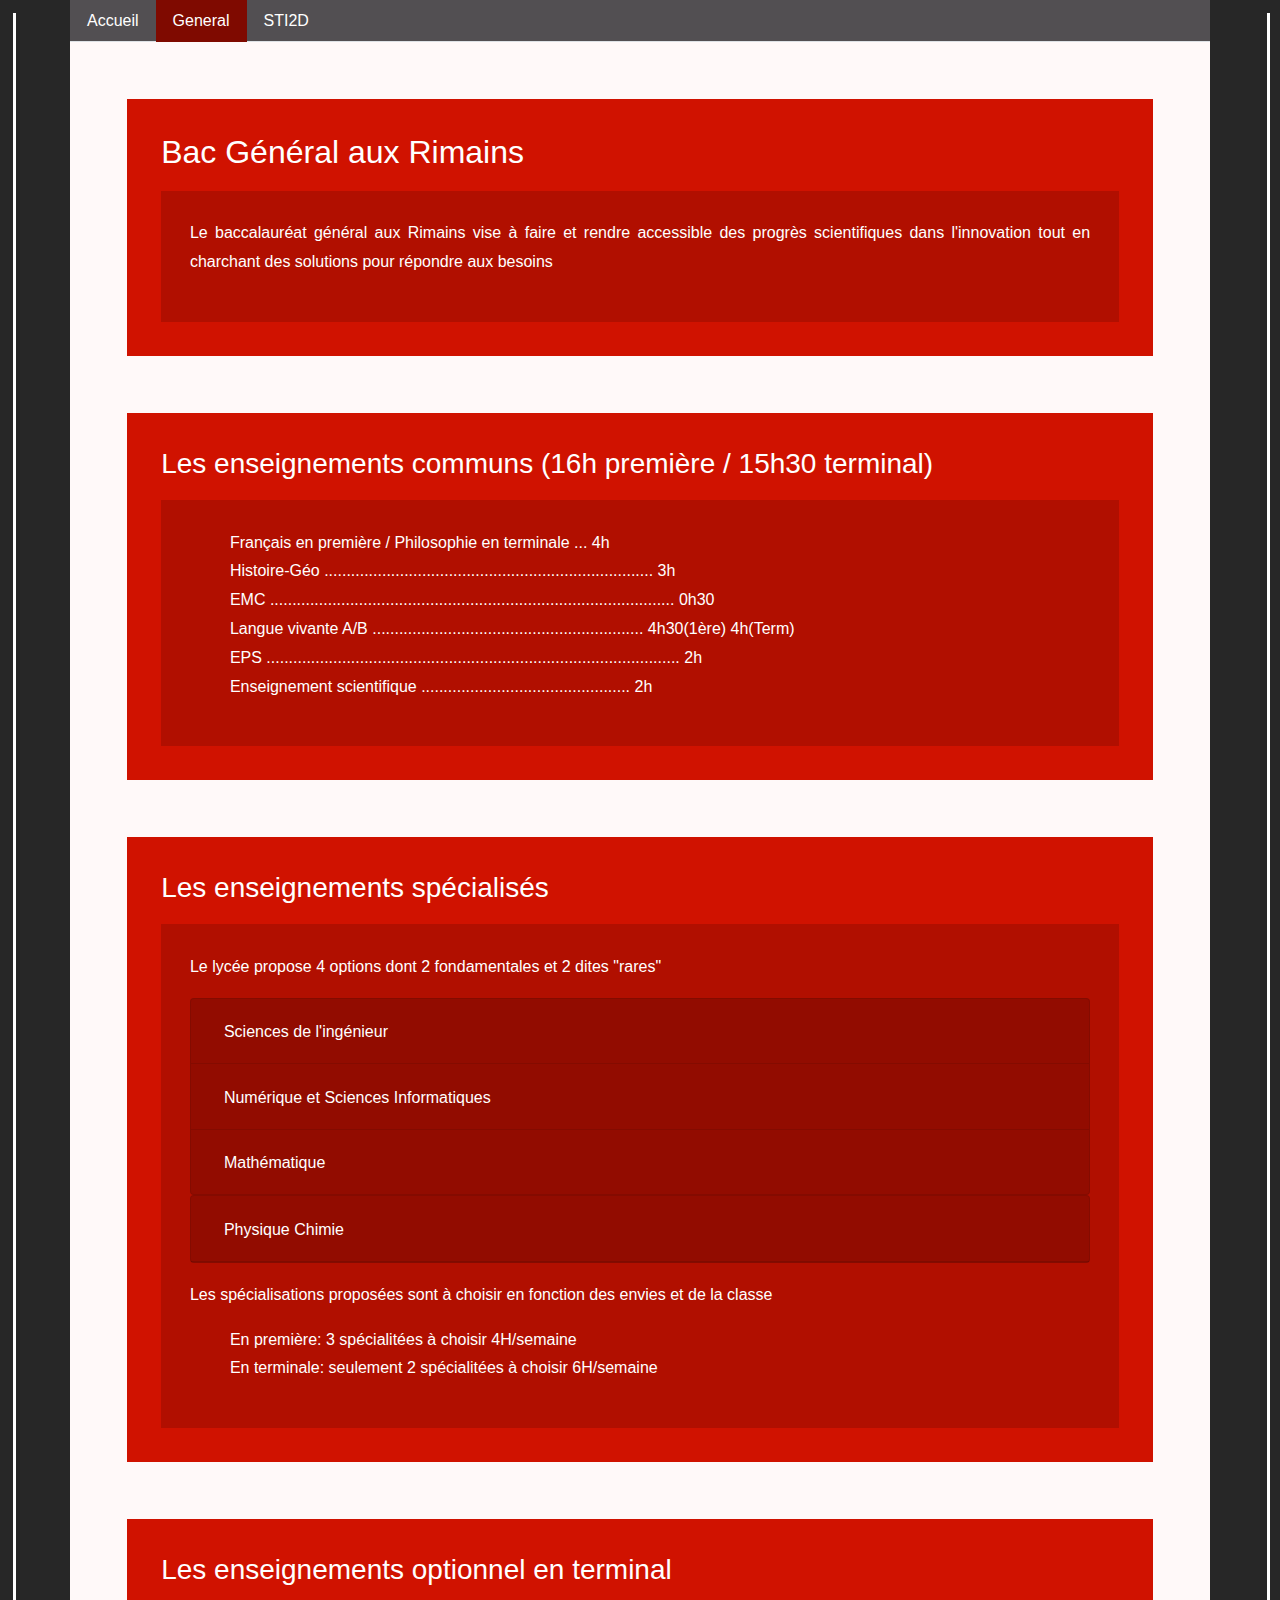
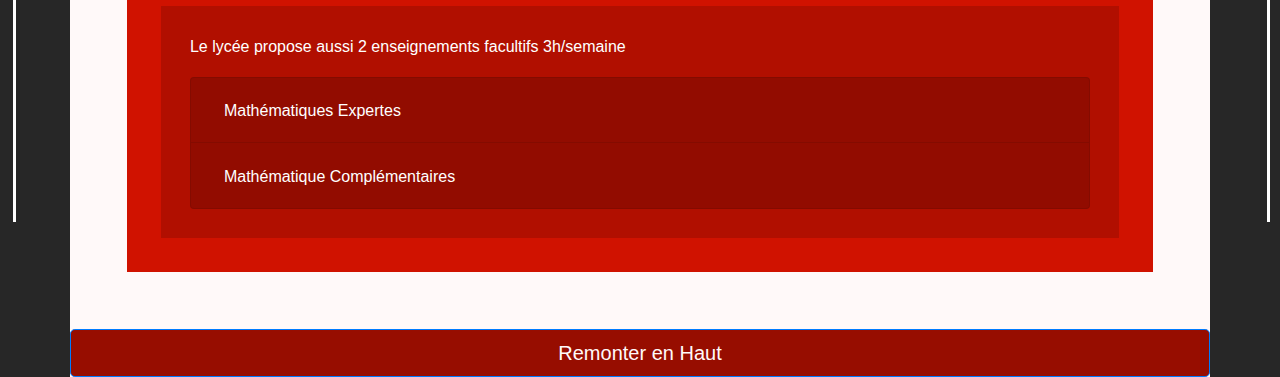
==== commit b8b666ff: "Finitions + bugfixes + images" ====
--- a/general.html
+++ b/general.html
@@ -55,13 +55,13 @@
           <div class="card">
             <div class="card-header" id="headingOne">
               <h2 class="mb-0">
-                <button class="btn btn-link btncg" type="button" data-toggle="collapse" data-target="#collapseOne" aria-expanded="true" aria-controls="collapseOne">
+                <button class="btn btn-link btncg" type="button" data-toggle="collapse" data-target="#collapseOne" aria-expanded="false" aria-controls="collapseOne">
                   Sciences de l'ingénieur
                 </button>
               </h2>
             </div>
         
-            <div id="collapseOne" class="collapse show" aria-labelledby="headingOne" data-parent="#accordionExample">
+            <div id="collapseOne" class="collapse" aria-labelledby="headingOne" data-parent="#accordionExample">
               <div class="card-body">
                 <p><img src="https://es.iith.ac.in/images/eslogo.png" class="image1">Science de l'ingénieur, spécialité étant un tremplin très intéressant pour accéder aux métiers à responsabilité dans le domaine de l'ingénérie/nouvelles technologies
                   Les ingénieurs développent, imaginent et résouent de manière performante et innovante des problèmes complexes de création, conception, réalisation etc... <br><br>Il utilise a son avantage toutes les nouvelles sciences et technologies pour faire le produit le plus avancé.
@@ -80,7 +80,7 @@
             </div>
             <div id="collapseTwo" class="collapse" aria-labelledby="headingTwo" data-parent="#accordionExample">
               <div class="card-body">
-                <p>La spécialité Numérique et Sciences Informatiques est un choix vraiment pertinant pour les personnes aimant énnormémant le monde numérique et de l'informatique voulant travailler dans un monde en constante évolution numérique. Cette spécialité permet d'ainci faire des écoles d'ingénieurs dans l'informatique pour décrocher les métiers de Cyberdefender, ingénieurs informaticiens, Web masters etc... <br> </p>
+                <p><img src="https://pic.clubic.com/v1/images/1709824/raw" class="image2">La spécialité Numérique et Sciences Informatiques est un choix vraiment pertinant pour les personnes aimant énnormémant le monde numérique et de l'informatique voulant travailler dans un monde en constante évolution numérique. Cette spécialité permet d'ainci faire des écoles d'ingénieurs dans l'informatique pour décrocher les métiers de Cyberdefender, ingénieurs informaticiens, Web masters etc... <br> </p>
                 <p> Il est dans l'obligation des élèves d'apprendre des conceptes fondamentaux qui sont les pilier de l'informatique dans son fond scientifique et technique. Ces conceptes-ci sont :<br>
                 Les données, les algorithhmes, les languages et les machines et leurs systèmes d'exploitation.</p>
               </div>
@@ -96,7 +96,7 @@
             </div>
             <div id="collapseThree" class="collapse" aria-labelledby="headingThree" data-parent="#accordionExample">
               <div class="card-body">
-                <p>Les mathémtiques, fondamentales dans le domaine scientifique pour un bon cursus vont être dans le prolongement des cylcles précédents, il y est travaillé 6 grandes compétences :<br>
+                <p><img src="https://images.sudouest.fr/2019/10/21/5dad54ff66a4bdbb052b6f72/widescreen/1000x500/64-des-lyceens-ont.jpg" class="image2">Les mathémtiques, fondamentales dans le domaine scientifique pour un bon cursus vont être dans le prolongement des cylcles précédents, il y est travaillé 6 grandes compétences :<br>
                   Chercher, à l’aide d’outils logiciels, Modéliser/faire une simulation, Représenter/choisir un cadre, Raisonner/démontrer, Calculer/mettre en œuvre des algorithmes et Communiquer/expliquer une démarche</p>
               </div>
             </div>
@@ -105,14 +105,14 @@
         <div class="card card4">
           <div class="card-header" id="headingFour">
             <h2 class="mb-0">
-              <button class="btn btn-link btncg" type="button" data-toggle="collapse" data-target="#collapseFour" aria-expanded="true" aria-controls="collapseFour">
+              <button class="btn btn-link btncg" type="button" data-toggle="collapse" data-target="#collapseFour" aria-expanded="false" aria-controls="collapseFour">
                 Physique Chimie
               </button>
             </h2>
           </div>
-          <div id="collapseFour" class="collapse show" aria-labelledby="headingFour" data-parent="#accordionExample">
+          <div id="collapseFour" class="collapse" aria-labelledby="headingFour" data-parent="#accordionExample">
             <div class="card-body">
-              <p>La physique, seconde matière fondamentale dans le domaine scientifique, Il est d'avantage important de prendre cette option pour ouvrir des voies d'études supérieurs diversifié (sciences expérimentales, médecine, technologie, ingénierie, informatique, mathématiques…) La physique permet d'acquérir des modes de résonnement précis liés aux sciences tel que la méchanique, les forces, les calcules d'énergies etc ... Cet enseignement es très important pour avoir des connaissances approfondies pour la suite des études dans l'ingénerie   </p>
+              <p><img src="https://guillemant.net/images/physique_de_linformation.jpg" class="image2">La physique, seconde matière fondamentale dans le domaine scientifique, Il est d'avantage important de prendre cette option pour ouvrir des voies d'études supérieurs diversifié (sciences expérimentales, médecine, technologie, ingénierie, informatique, mathématiques…) La physique permet d'acquérir des modes de résonnement précis liés aux sciences tel que la méchanique, les forces, les calcules d'énergies etc ... Cet enseignement es très important pour avoir des connaissances approfondies pour la suite des études dans l'ingénerie   </p>
             </div>
           </div>
         </div>
@@ -133,12 +133,12 @@
         <div class="card card5">
           <div class="card-header" id="heading">
             <h2 class="mb-0">
-              <button class="btn btn-link btncg" type="button" data-toggle="collapse" data-target="#collapseFive" aria-expanded="true" aria-controls="collapseFive">
+              <button class="btn btn-link btncg" type="button" data-toggle="collapse" data-target="#collapseFive" aria-expanded="false" aria-controls="collapseFive">
                 Mathématiques Expertes
               </button>
             </h2>
           </div>
-          <div id="collapseFive" class="collapse show" aria-labelledby="headingFive" data-parent="#accordionExample">
+          <div id="collapseFive" class="collapse" aria-labelledby="headingFive" data-parent="#accordionExample">
             <div class="card-body">
              <p>Les mathématique expertes sont destiné aux élèves appréciant les mathématiques, le niveau sera plus élevé ce qui le permettera de viser des formations où les mathématiques occupent une place prépondérante.</p>
             </div>
@@ -161,10 +161,17 @@
       </div>
     </div>
     </div>
-    <button type="button" class="btn btn-primary btn-lg btn-block" ><a href="#top">Remonter en Haut</a></button>
-    
+   
+    <button type="button" class="btn btn-primary btn-lg btn-block btnclg" onclick="goTop()" >Remonter en Haut</button>
+
+    <script>
+      function goTop() {
+      $ ('html, body').animate({scrollTop:0}, '300');
+      }
+      </script>
+
     <!-- jQuery first, then Popper.js, then Bootstrap JS -->
-    <script src="https://code.jquery.com/jquery-3.4.1.slim.min.js" integrity="sha384-J6qa4849blE2+poT4WnyKhv5vZF5SrPo0iEjwBvKU7imGFAV0wwj1yYfoRSJoZ+n" crossorigin="anonymous"></script>
+    <script src="https://code.jquery.com/jquery-3.4.1.min.js" crossorigin="anonymous"></script>
     <script src="https://cdn.jsdelivr.net/npm/popper.js@1.16.0/dist/umd/popper.min.js" integrity="sha384-Q6E9RHvbIyZFJoft+2mJbHaEWldlvI9IOYy5n3zV9zzTtmI3UksdQRVvoxMfooAo" crossorigin="anonymous"></script>
     <script src="https://stackpath.bootstrapcdn.com/bootstrap/4.4.1/js/bootstrap.min.js" integrity="sha384-wfSDF2E50Y2D1uUdj0O3uMBJnjuUD4Ih7YwaYd1iqfktj0Uod8GCExl3Og8ifwB6" crossorigin="anonymous"></script>
   </body>
--- a/css.css
+++ b/css.css
@@ -56,8 +56,41 @@
     border-left: 3px solid white;
     margin-left: 1%;
     position: absolute;
-    height: 100%;
-    margin-bottom: 1%;
+    height: 201%;
+    
+}
+.vlla {
+    margin-top: 1%;
+    border-left: 3px solid white;
+    margin-left: 1%;
+    position: absolute;
+    height: 290%;
+   
+}
+
+.vll{
+    margin-top: 1%;
+    border-left: 3px solid white;
+    margin-left: 1%;
+    position: absolute;
+    height: 204%;
+}
+
+.vlr{
+    margin-top: 1%;
+    border-left: 3px solid white;
+    margin-left: 99%;
+    position: absolute;
+    height: 204%;
+}
+
+
+.vla{
+    margin-top: 1%;
+    border-left: 3px solid white;
+    margin-left: 99%;
+    position: absolute;
+    height: 290%;
 }
 
 .vl-right {
@@ -65,8 +98,8 @@
     border-left: 3px solid white;
     margin-left: 99%;
     position: absolute;
-    height: 100%;
-    margin-bottom: 1%;
+    height: 201%;
+    
 }
 .btncg:hover {
     color: rgb(255, 38, 38) !important;
@@ -84,6 +117,14 @@
     height: 50%;
     float: right;
 }
+.image2 {
+    width: 40%;
+    height: 45%;
+    float: right;
+    margin-left: 3%;
+    border-radius: 5%;
+    margin-bottom: 3%;
+}
 p {
     text-align: justify;
     line-height: 180%;
@@ -146,4 +187,30 @@
 }
 .boiteop3 {
     margin-bottom: 3%;
-}+}
+.btncl {
+    background-color:rgb(16, 165, 0);
+    color: #fff9f9;
+}
+
+.btncl:hover {
+    background-color:rgb(12, 127, 0); 
+}
+
+.btncla{
+    background-color:#0092ac ;
+    color: #fff9f9;
+}
+
+.btncla:hover{
+    background-color:#01758a; 
+}
+
+.btnclg{
+    background-color: #970d00 ;
+    color: #fff9f9;
+}
+
+.btnclg:hover{
+    background-color:rgb(127, 10, 0);
+}
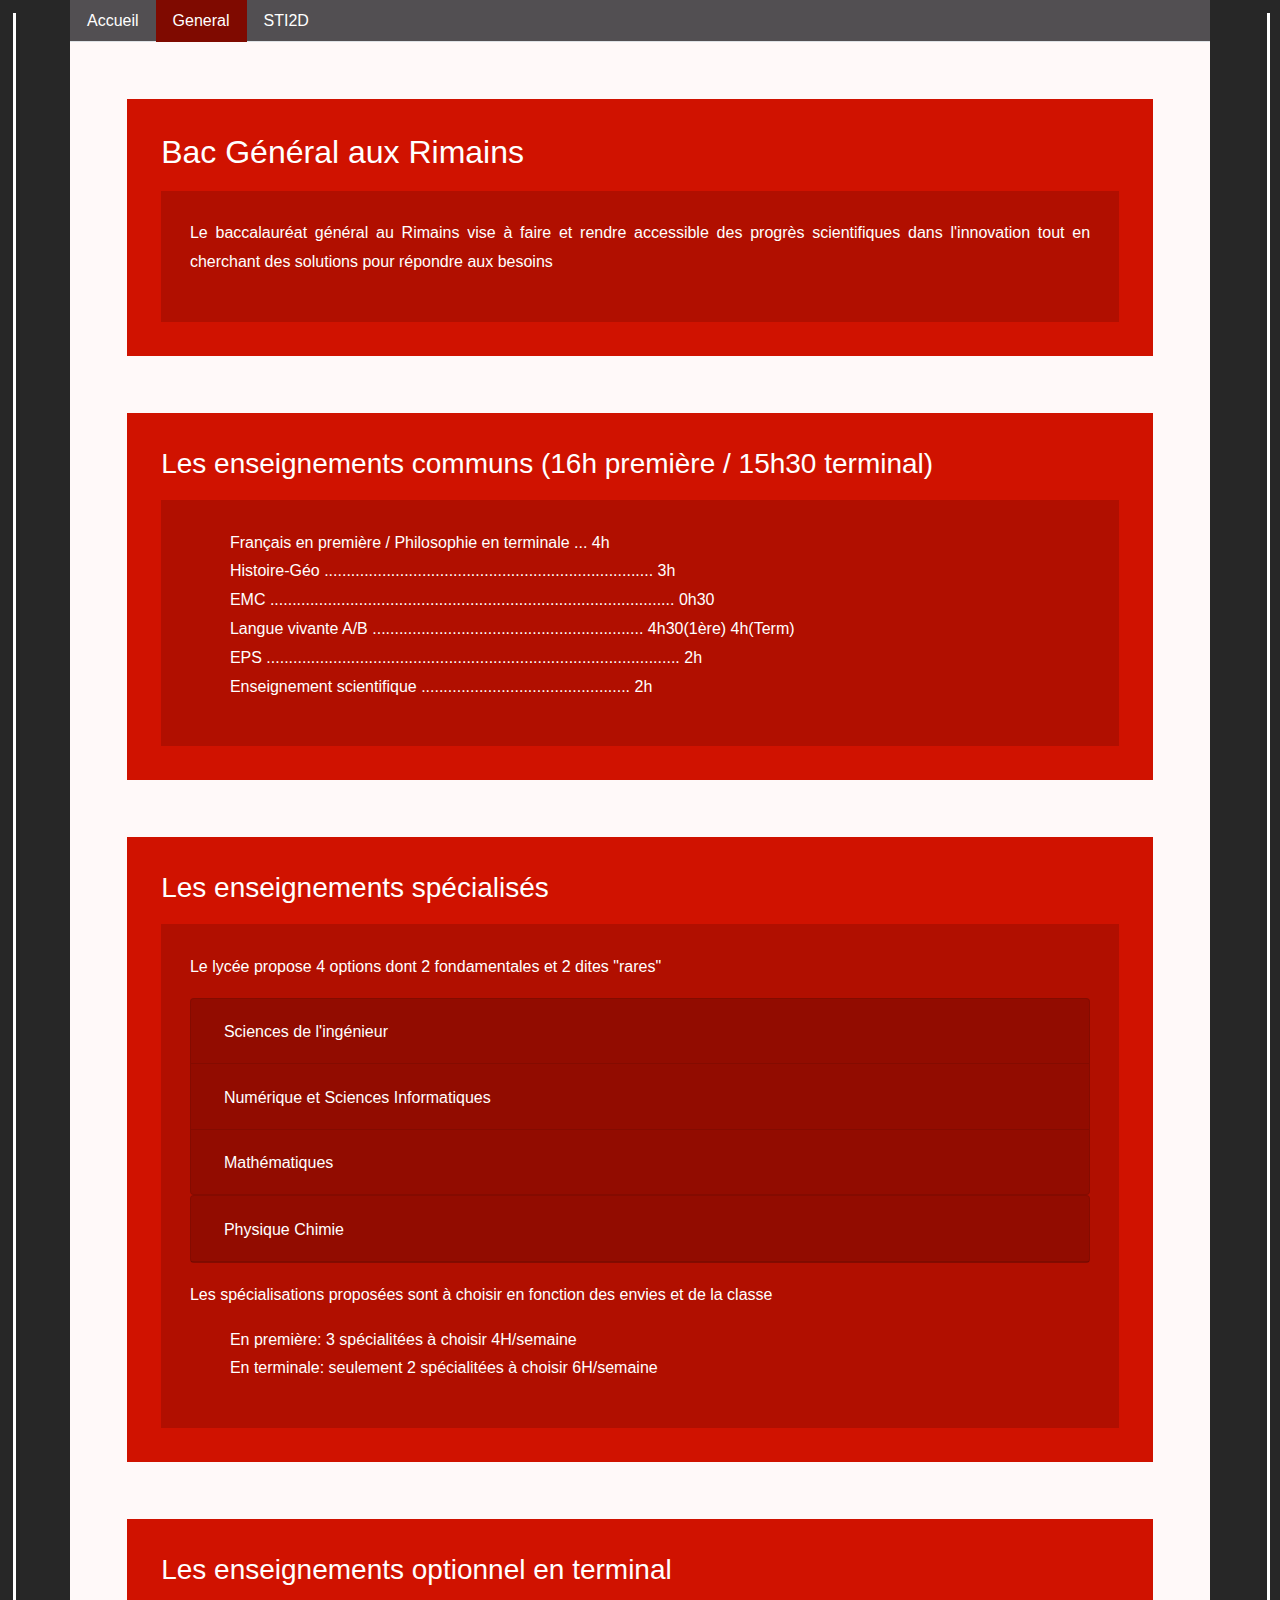
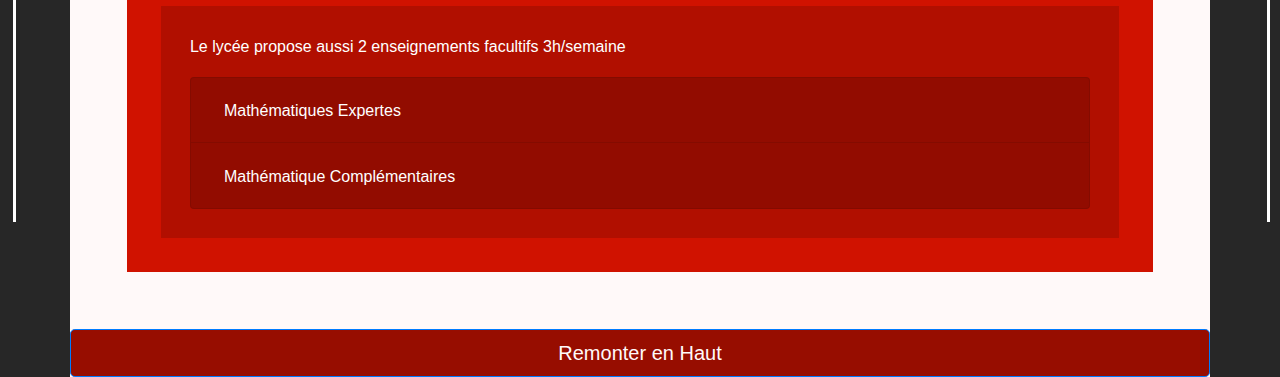
==== commit acf6a39d: "Correction des fautes" ====
--- a/general.html
+++ b/general.html
@@ -29,7 +29,7 @@
       <div class="boite">
         <h2>Bac Général aux Rimains</h2>
         <div class="boite1">
-        <p>Le baccalauréat général aux Rimains vise à faire et rendre accessible des progrès scientifiques dans l'innovation tout en charchant des solutions pour répondre aux besoins</p>
+        <p>Le baccalauréat général au Rimains vise à faire et rendre accessible des progrès scientifiques dans l'innovation tout en cherchant des solutions pour répondre aux besoins</p>
       </div>
       </div>
       
@@ -63,10 +63,8 @@
         
             <div id="collapseOne" class="collapse" aria-labelledby="headingOne" data-parent="#accordionExample">
               <div class="card-body">
-                <p><img src="https://es.iith.ac.in/images/eslogo.png" class="image1">Science de l'ingénieur, spécialité étant un tremplin très intéressant pour accéder aux métiers à responsabilité dans le domaine de l'ingénérie/nouvelles technologies
-                  Les ingénieurs développent, imaginent et résouent de manière performante et innovante des problèmes complexes de création, conception, réalisation etc... <br><br>Il utilise a son avantage toutes les nouvelles sciences et technologies pour faire le produit le plus avancé.
-
-                  L'ingénieur a une approche de la science très précise avec la démarche scientifique reposant sur l'observation, la création d'hypothèses, la modélisation, la simulation et l'expérimentation matérielle ou virtuelle. Il doit avoir un sens critique dévellopé pour prendre compte des conseils/critique obtenus.
+                <p><img src="https://es.iith.ac.in/images/eslogo.png" class="image1">Science de l'ingénieur, spécialité étant un tremplin très intéressant pour accéder aux métiers à responsabilité dans le domaine de l'ingénierie/nouvelles technologies Les ingénieurs développent, imaginent et résolvent de manière performante et innovante des problèmes complexes de création, conception, réalisation etc...  <br><br>
+                  Il utilise a son avantage toutes les nouvelles sciences et technologies pour faire le produit le plus avancé. L'ingénieur a une approche de la science très précise avec la démarche scientifique reposant sur l'observation, la création d'hypothèses, la modélisation, la simulation et l'expérimentation matérielle ou virtuelle. Il doit avoir un sens critique développé pour prendre compte des conseils/critique obtenus.
               </div>
             </div>
           </div>
@@ -80,9 +78,10 @@
             </div>
             <div id="collapseTwo" class="collapse" aria-labelledby="headingTwo" data-parent="#accordionExample">
               <div class="card-body">
-                <p><img src="https://pic.clubic.com/v1/images/1709824/raw" class="image2">La spécialité Numérique et Sciences Informatiques est un choix vraiment pertinant pour les personnes aimant énnormémant le monde numérique et de l'informatique voulant travailler dans un monde en constante évolution numérique. Cette spécialité permet d'ainci faire des écoles d'ingénieurs dans l'informatique pour décrocher les métiers de Cyberdefender, ingénieurs informaticiens, Web masters etc... <br> </p>
-                <p> Il est dans l'obligation des élèves d'apprendre des conceptes fondamentaux qui sont les pilier de l'informatique dans son fond scientifique et technique. Ces conceptes-ci sont :<br>
-                Les données, les algorithhmes, les languages et les machines et leurs systèmes d'exploitation.</p>
+                <p><img src="https://pic.clubic.com/v1/images/1709824/raw" class="image2">La spécialité Numérique et Sciences Informatiques est un choix vraiment pertinent pour les personnes aimant énormément le monde numérique et de l'informatique voulant travailler dans un monde en constante évolution numérique. Cette spécialité permet d'ainsi faire des écoles d'ingénieurs dans l'informatique pour décrocher les métiers de Cyber defender, ingénieurs informaticiens, Web masters etc... <br> </p>
+                <p> Il est dans l'obligation des élèves d'apprendre des concepts fondamentaux qui sont les piliers de l'informatique dans son fond scientifique et technique. Ces concepts-ci sont :
+                  Les données, les algorithmes, les langages et les machines et leurs systèmes d'exploitation.
+                  </p>
               </div>
             </div>
           </div>
@@ -90,13 +89,13 @@
             <div class="card-header" id="headingThree">
               <h2 class="mb-0">
                 <button class="btn btn-link collapsed btncg" type="button" data-toggle="collapse" data-target="#collapseThree" aria-expanded="false" aria-controls="collapseThree">
-                  Mathématique
+                  Mathématiques
                 </button>
               </h2>
             </div>
             <div id="collapseThree" class="collapse" aria-labelledby="headingThree" data-parent="#accordionExample">
               <div class="card-body">
-                <p><img src="https://images.sudouest.fr/2019/10/21/5dad54ff66a4bdbb052b6f72/widescreen/1000x500/64-des-lyceens-ont.jpg" class="image2">Les mathémtiques, fondamentales dans le domaine scientifique pour un bon cursus vont être dans le prolongement des cylcles précédents, il y est travaillé 6 grandes compétences :<br>
+                <p><img src="https://images.sudouest.fr/2019/10/21/5dad54ff66a4bdbb052b6f72/widescreen/1000x500/64-des-lyceens-ont.jpg" class="image2">Les mathématiques, fondamentales dans le domaine scientifique pour un bon cursus vont être dans le prolongement des cycles précédents, il y est travaillé 6 grandes compétences :<br>
                   Chercher, à l’aide d’outils logiciels, Modéliser/faire une simulation, Représenter/choisir un cadre, Raisonner/démontrer, Calculer/mettre en œuvre des algorithmes et Communiquer/expliquer une démarche</p>
               </div>
             </div>
@@ -112,7 +111,7 @@
           </div>
           <div id="collapseFour" class="collapse" aria-labelledby="headingFour" data-parent="#accordionExample">
             <div class="card-body">
-              <p><img src="https://guillemant.net/images/physique_de_linformation.jpg" class="image2">La physique, seconde matière fondamentale dans le domaine scientifique, Il est d'avantage important de prendre cette option pour ouvrir des voies d'études supérieurs diversifié (sciences expérimentales, médecine, technologie, ingénierie, informatique, mathématiques…) La physique permet d'acquérir des modes de résonnement précis liés aux sciences tel que la méchanique, les forces, les calcules d'énergies etc ... Cet enseignement es très important pour avoir des connaissances approfondies pour la suite des études dans l'ingénerie   </p>
+              <p><img src="https://guillemant.net/images/physique_de_linformation.jpg" class="image2">La physique, seconde matière fondamentale dans le domaine scientifique, Il est davantage important de prendre cette option pour ouvrir des voies d'études supérieures diversifiées (sciences expérimentales, médecine, technologie, ingénierie, informatique, mathématiques…) La physique permet d'acquérir des modes de résonnement précis liés aux sciences tel que la mécanique, les forces, les calculs d'énergies etc. ... Cet enseignement est très important pour avoir des connaissances approfondies pour la suite des études dans l'ingénierie </p>
             </div>
           </div>
         </div>
@@ -140,7 +139,7 @@
           </div>
           <div id="collapseFive" class="collapse" aria-labelledby="headingFive" data-parent="#accordionExample">
             <div class="card-body">
-             <p>Les mathématique expertes sont destiné aux élèves appréciant les mathématiques, le niveau sera plus élevé ce qui le permettera de viser des formations où les mathématiques occupent une place prépondérante.</p>
+             <p>Les mathématiques expertes sont destinées aux élèves appréciant les mathématiques, le niveau sera plus élevé ce qui le permettra de viser des formations où les mathématiques occupent une place prépondérante.</p>
             </div>
           </div>
         </div>
@@ -154,7 +153,7 @@
           </div>
           <div id="collapseSix" class="collapse" aria-labelledby="headingSix" data-parent="#accordionExample">
             <div class="card-body">
-              <p>Les mathématiques complémentaires sont une option de terminale destinée aux élèves qui abandonnent la spécialité maths en terminale mais qui ont tout de même besoin de maîtriser quelques bases de mathématiques pour leur poursuite d’études </p>
+              <p>Les mathématiques complémentaires sont une option de terminale destinés aux élèves qui abandonnent la spécialité maths en terminale mais qui ont tout de même besoin de maîtriser quelques bases de mathématiques pour leur poursuite d’études</p>
             </div>
           </div>
         </div>
